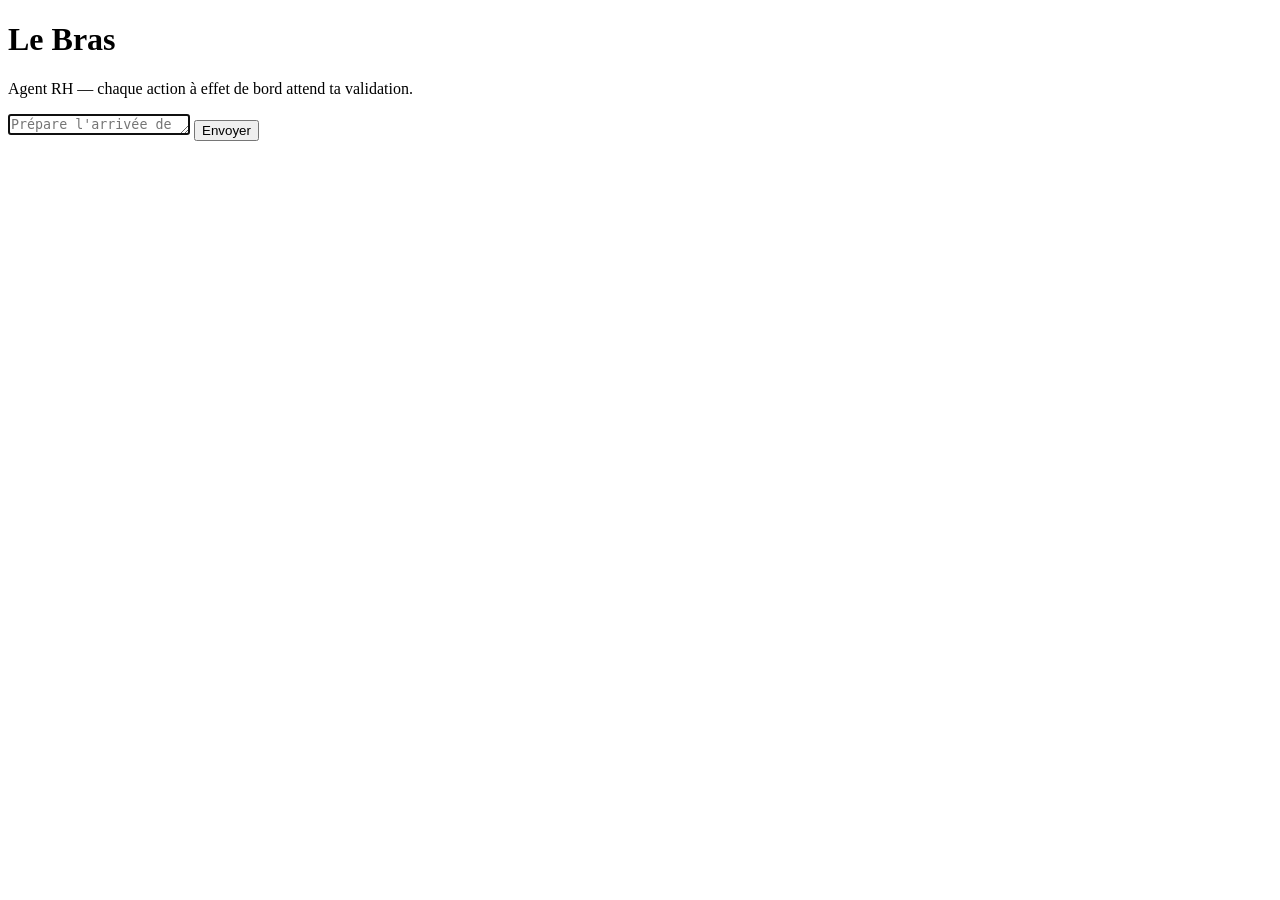
==== frontend/index.html @ 95f94cb2 "feat: add minimalist frontend, serve it via FastAPI static files Adds frontend/ (index.html, style.c" ====
<!doctype html>
<html lang="fr">
<head>
  <meta charset="utf-8" />
  <meta name="viewport" content="width=device-width, initial-scale=1" />
  <title>Le Bras</title>
  <link rel="stylesheet" href="/static/style.css" />
</head>
<body>
  <div class="app">
    <header class="app__header">
      <h1>Le Bras</h1>
      <p class="app__subtitle">Agent RH — chaque action à effet de bord attend ta validation.</p>
    </header>

    <main id="thread" class="thread" aria-live="polite"></main>

    <form id="composer" class="composer">
      <textarea
        id="message"
        class="composer__input"
        rows="1"
        placeholder="Prépare l'arrivée de Panaki le 1er septembre…"
        autofocus
      ></textarea>
      <button type="submit" class="composer__submit" id="submit">Envoyer</button>
    </form>
  </div>

  <script src="/static/app.js"></script>
</body>
</html>
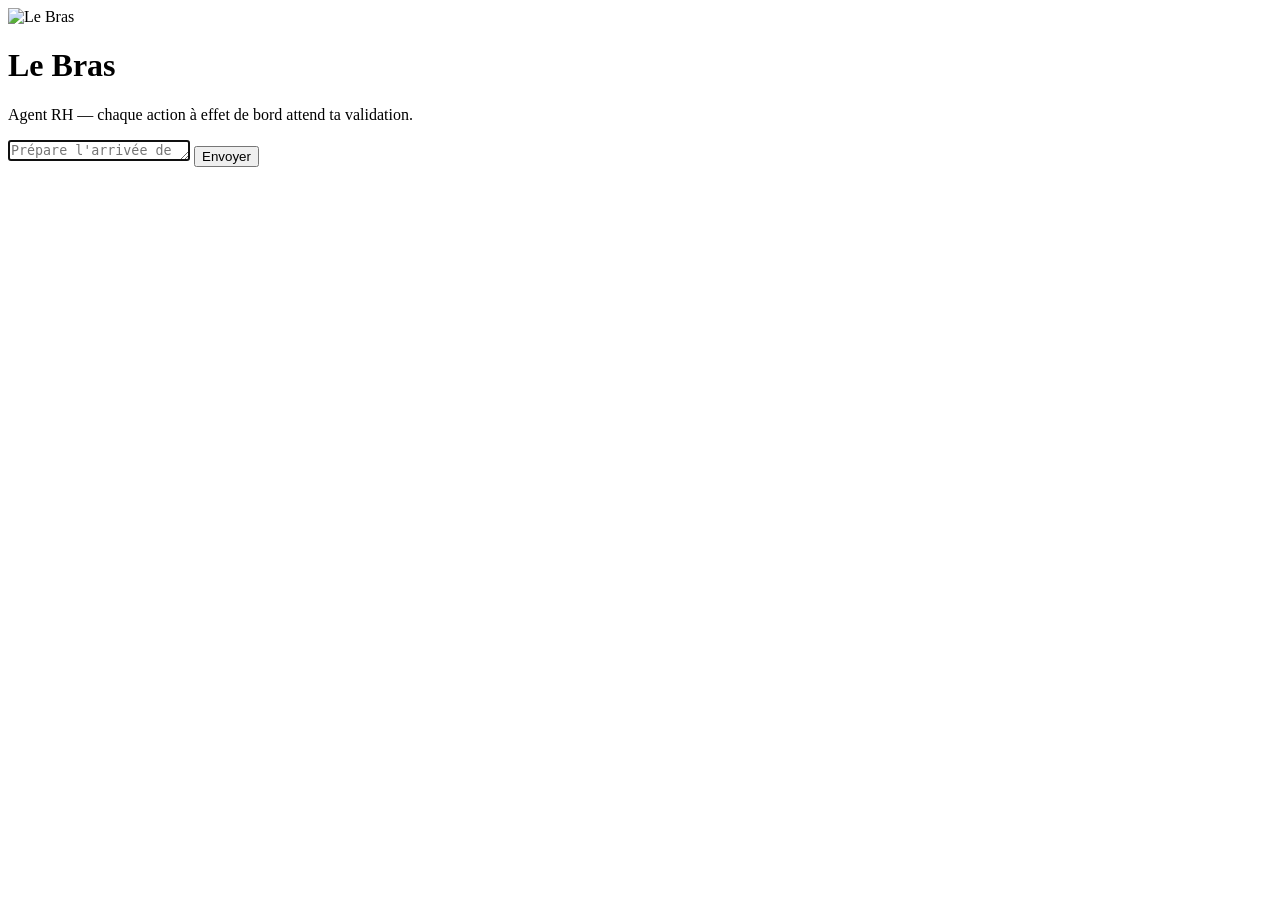
==== commit 6947eb3b: "feat: add Le Bras logo to header and favicon Downscaled from the 1.6MB source PNG to 256x256 (header" ====
--- a/frontend/index.html
+++ b/frontend/index.html
@@ -4,12 +4,16 @@
   <meta charset="utf-8" />
   <meta name="viewport" content="width=device-width, initial-scale=1" />
   <title>Le Bras</title>
+  <link rel="icon" type="image/png" href="/static/assets/favicon.png" />
   <link rel="stylesheet" href="/static/style.css" />
 </head>
 <body>
   <div class="app">
     <header class="app__header">
-      <h1>Le Bras</h1>
+      <div class="app__brand">
+        <img src="/static/assets/logo.png" alt="Le Bras" class="app__logo" />
+        <h1>Le Bras</h1>
+      </div>
       <p class="app__subtitle">Agent RH — chaque action à effet de bord attend ta validation.</p>
     </header>
 
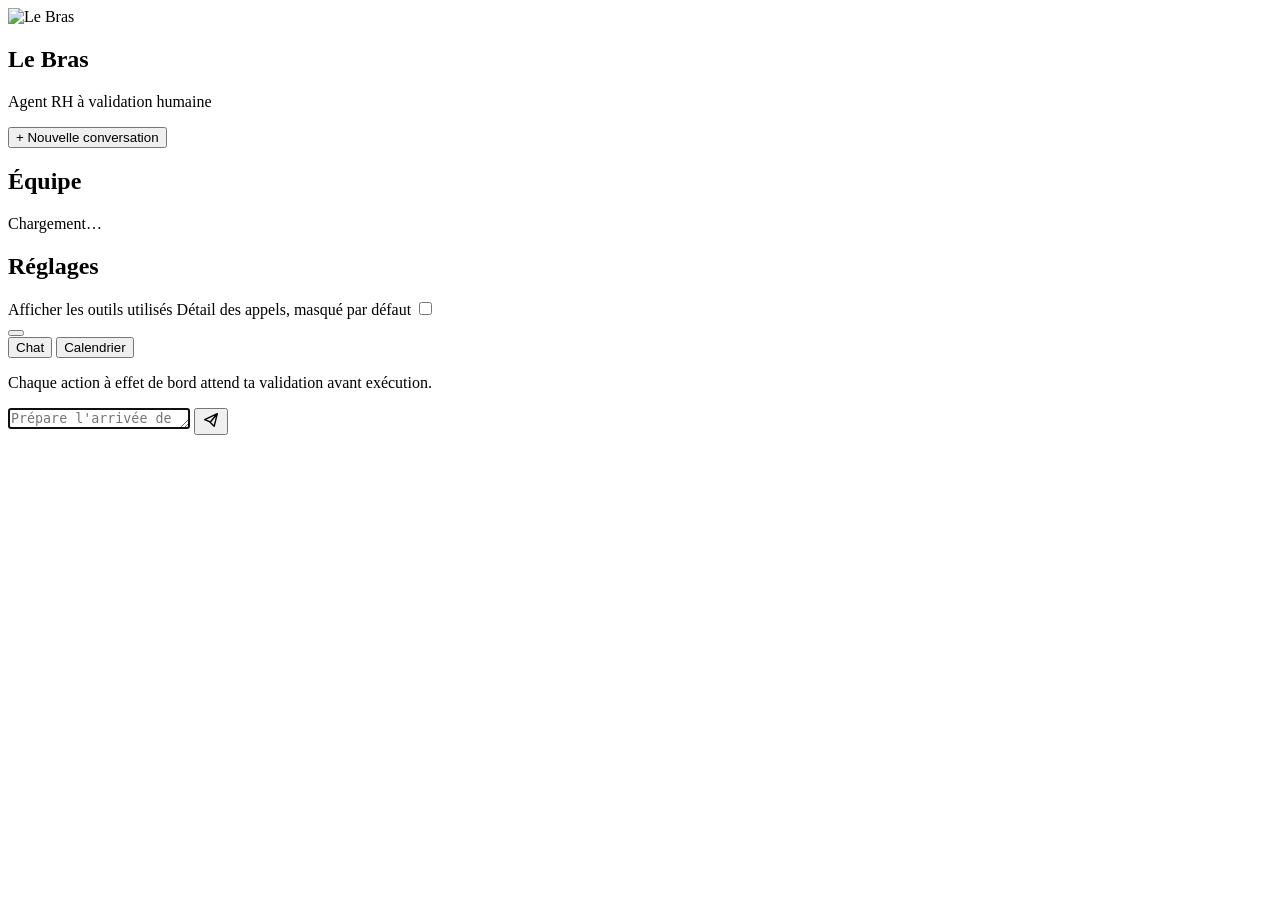
==== commit 2916f55e: "feat: redesign layout with sidebar and main content area - Introduced a sidebar for navigation and t" ====
--- a/frontend/index.html
+++ b/frontend/index.html
@@ -9,26 +9,93 @@
 </head>
 <body>
   <div class="app">
-    <header class="app__header">
-      <div class="app__brand">
-        <img src="/static/assets/logo.png" alt="Le Bras" class="app__logo" />
-        <h1>Le Bras</h1>
+    <aside class="sidebar">
+      <div class="sidebar__brand">
+        <img src="/static/assets/logo.png" alt="Le Bras" class="sidebar__logo" />
+        <div>
+          <h1>Le Bras</h1>
+          <p class="sidebar__tagline">Agent RH à validation humaine</p>
+        </div>
       </div>
-      <p class="app__subtitle">Agent RH — chaque action à effet de bord attend ta validation.</p>
-    </header>
 
-    <main id="thread" class="thread" aria-live="polite"></main>
+      <button type="button" id="new-chat" class="sidebar__new-chat">
+        + Nouvelle conversation
+      </button>
 
-    <form id="composer" class="composer">
-      <textarea
-        id="message"
-        class="composer__input"
-        rows="1"
-        placeholder="Prépare l'arrivée de Panaki le 1er septembre…"
-        autofocus
-      ></textarea>
-      <button type="submit" class="composer__submit" id="submit">Envoyer</button>
-    </form>
+      <div class="sidebar__section">
+        <h2 class="sidebar__heading">Équipe</h2>
+        <div id="team" class="team">
+          <p class="team__loading">Chargement…</p>
+        </div>
+      </div>
+
+      <div class="sidebar__section sidebar__section--pinned">
+        <h2 class="sidebar__heading">Réglages</h2>
+        <label class="toggle">
+          <span class="toggle__label">
+            Afficher les outils utilisés
+            <span class="toggle__hint">Détail des appels, masqué par défaut</span>
+          </span>
+          <input type="checkbox" id="show-tools" class="toggle__input" />
+          <span class="toggle__switch"></span>
+        </label>
+      </div>
+    </aside>
+
+    <main class="main">
+      <header class="main__header">
+        <button type="button" id="sidebar-toggle" class="sidebar-toggle" aria-label="Afficher l'équipe">
+          <span></span><span></span><span></span>
+        </button>
+
+        <nav class="view-switch" role="tablist">
+          <button type="button" id="tab-chat" class="view-switch__tab" role="tab" aria-selected="true">Chat</button>
+          <button type="button" id="tab-calendar" class="view-switch__tab" role="tab" aria-selected="false">Calendrier</button>
+        </nav>
+
+        <p class="main__subtitle">Chaque action à effet de bord attend ta validation avant exécution.</p>
+      </header>
+
+      <section id="chat-view" class="view">
+        <div id="thread" class="thread" aria-live="polite"></div>
+
+        <form id="composer" class="composer">
+          <textarea
+            id="message"
+            class="composer__input"
+            rows="1"
+            placeholder="Prépare l'arrivée de Panaki le 1er septembre…"
+            autofocus
+          ></textarea>
+          <button type="submit" class="composer__submit" id="submit" aria-label="Envoyer">
+            <svg viewBox="0 0 20 20" width="18" height="18" fill="none" aria-hidden="true">
+              <path d="M17 3 3 9.5l6 2.5m8-9-3.5 14L9 12.5m8-9.5L9 12.5" stroke="currentColor" stroke-width="1.6" stroke-linecap="round" stroke-linejoin="round"/>
+            </svg>
+          </button>
+        </form>
+      </section>
+
+      <section id="calendar-view" class="view calendar" hidden>
+        <div class="calendar__toolbar">
+          <div class="calendar__nav">
+            <button type="button" id="calendar-prev" class="calendar__nav-btn" aria-label="Mois précédent">‹</button>
+            <h2 id="calendar-label" class="calendar__label"></h2>
+            <button type="button" id="calendar-next" class="calendar__nav-btn" aria-label="Mois suivant">›</button>
+          </div>
+          <button type="button" id="calendar-today" class="calendar__today">Aujourd'hui</button>
+        </div>
+        <div id="calendar-legend" class="calendar__legend"></div>
+        <div id="calendar-grid" class="calendar__grid"></div>
+
+        <div id="calendar-day-detail" class="calendar__detail" hidden>
+          <div class="calendar__detail-head">
+            <h3 id="calendar-detail-title"></h3>
+            <button type="button" id="calendar-detail-close" class="calendar__detail-close" aria-label="Fermer">×</button>
+          </div>
+          <div id="calendar-detail-list" class="calendar__detail-list"></div>
+        </div>
+      </section>
+    </main>
   </div>
 
   <script src="/static/app.js"></script>
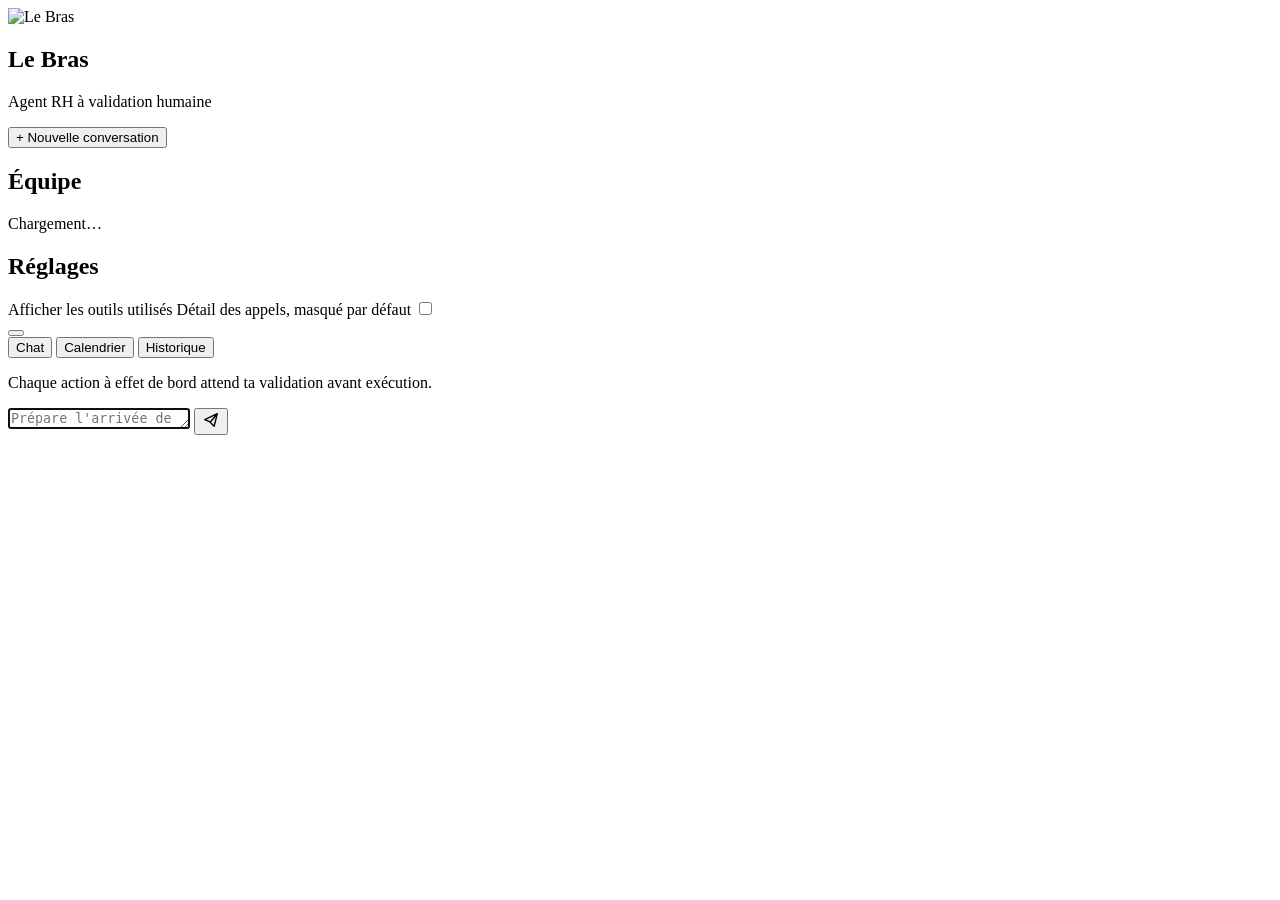
==== commit df3a5926: "feat: implement action approval and rejection with history tracking" ====
--- a/frontend/index.html
+++ b/frontend/index.html
@@ -51,6 +51,7 @@
         <nav class="view-switch" role="tablist">
           <button type="button" id="tab-chat" class="view-switch__tab" role="tab" aria-selected="true">Chat</button>
           <button type="button" id="tab-calendar" class="view-switch__tab" role="tab" aria-selected="false">Calendrier</button>
+          <button type="button" id="tab-history" class="view-switch__tab" role="tab" aria-selected="false">Historique</button>
         </nav>
 
         <p class="main__subtitle">Chaque action à effet de bord attend ta validation avant exécution.</p>
@@ -95,6 +96,14 @@
           <div id="calendar-detail-list" class="calendar__detail-list"></div>
         </div>
       </section>
+
+      <section id="history-view" class="view history" hidden>
+        <div class="history__toolbar">
+          <h2 class="history__title">Journal d'audit</h2>
+          <button type="button" id="history-refresh" class="calendar__today">Rafraîchir</button>
+        </div>
+        <div id="history-list" class="history__list"></div>
+      </section>
     </main>
   </div>
 
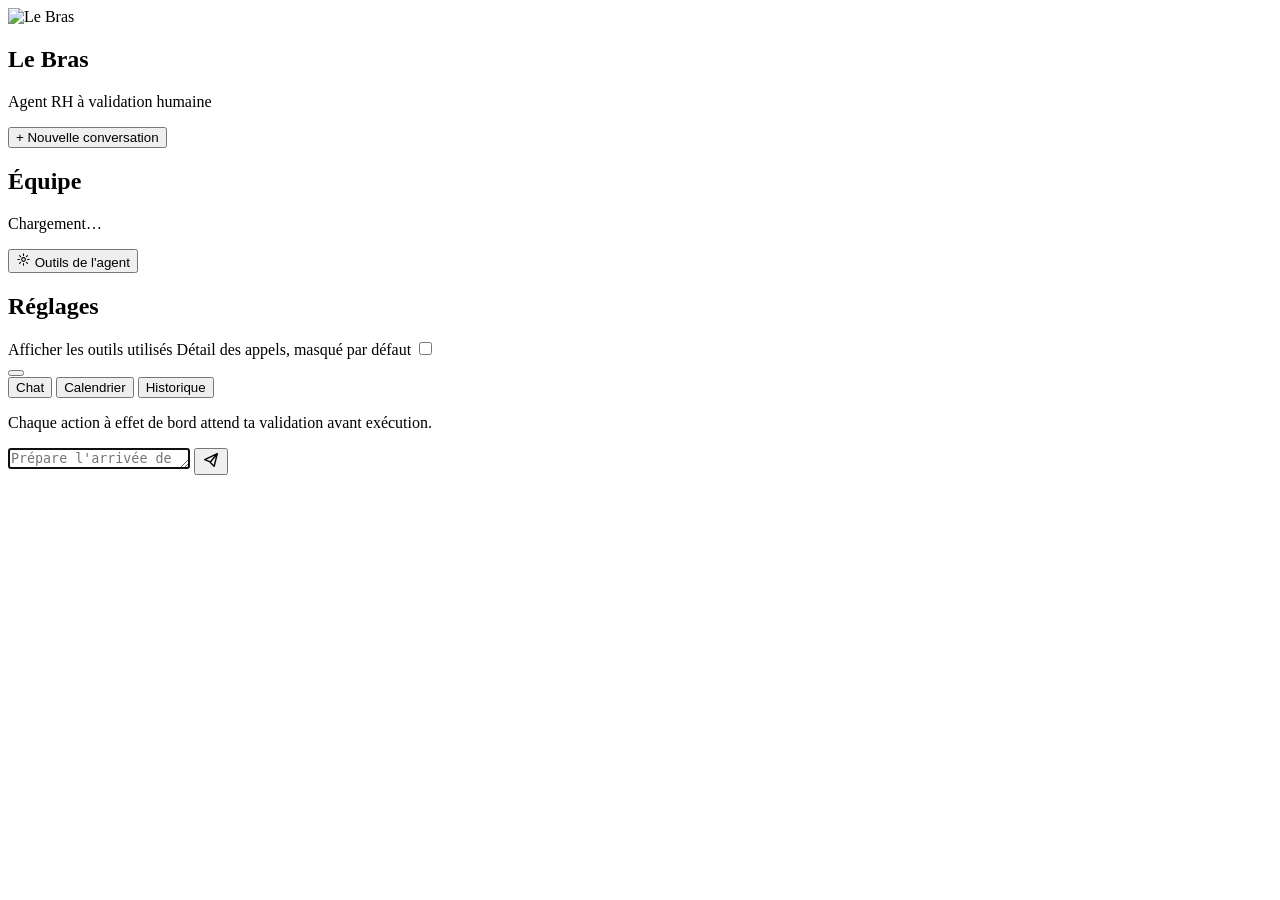
==== commit 0f8754f6: "feat: add toggleable tools feature with dynamic enabling/disabling" ====
--- a/frontend/index.html
+++ b/frontend/index.html
@@ -30,6 +30,17 @@
       </div>
 
       <div class="sidebar__section sidebar__section--pinned">
+        <button type="button" id="tools-settings-toggle" class="sidebar__settings-toggle" aria-expanded="false">
+          <svg viewBox="0 0 20 20" width="15" height="15" fill="none" aria-hidden="true">
+            <circle cx="10" cy="10" r="2.5" stroke="currentColor" stroke-width="1.4"/>
+            <path d="M10 2.5v2M10 15.5v2M17.5 10h-2M4.5 10h-2M15.3 4.7l-1.4 1.4M6.1 13.9l-1.4 1.4M15.3 15.3l-1.4-1.4M6.1 6.1 4.7 4.7" stroke="currentColor" stroke-width="1.4" stroke-linecap="round"/>
+          </svg>
+          <span>Outils de l'agent</span>
+        </button>
+        <div id="tools-panel" class="tools-panel" hidden>
+          <p class="team__loading">Chargement…</p>
+        </div>
+
         <h2 class="sidebar__heading">Réglages</h2>
         <label class="toggle">
           <span class="toggle__label">
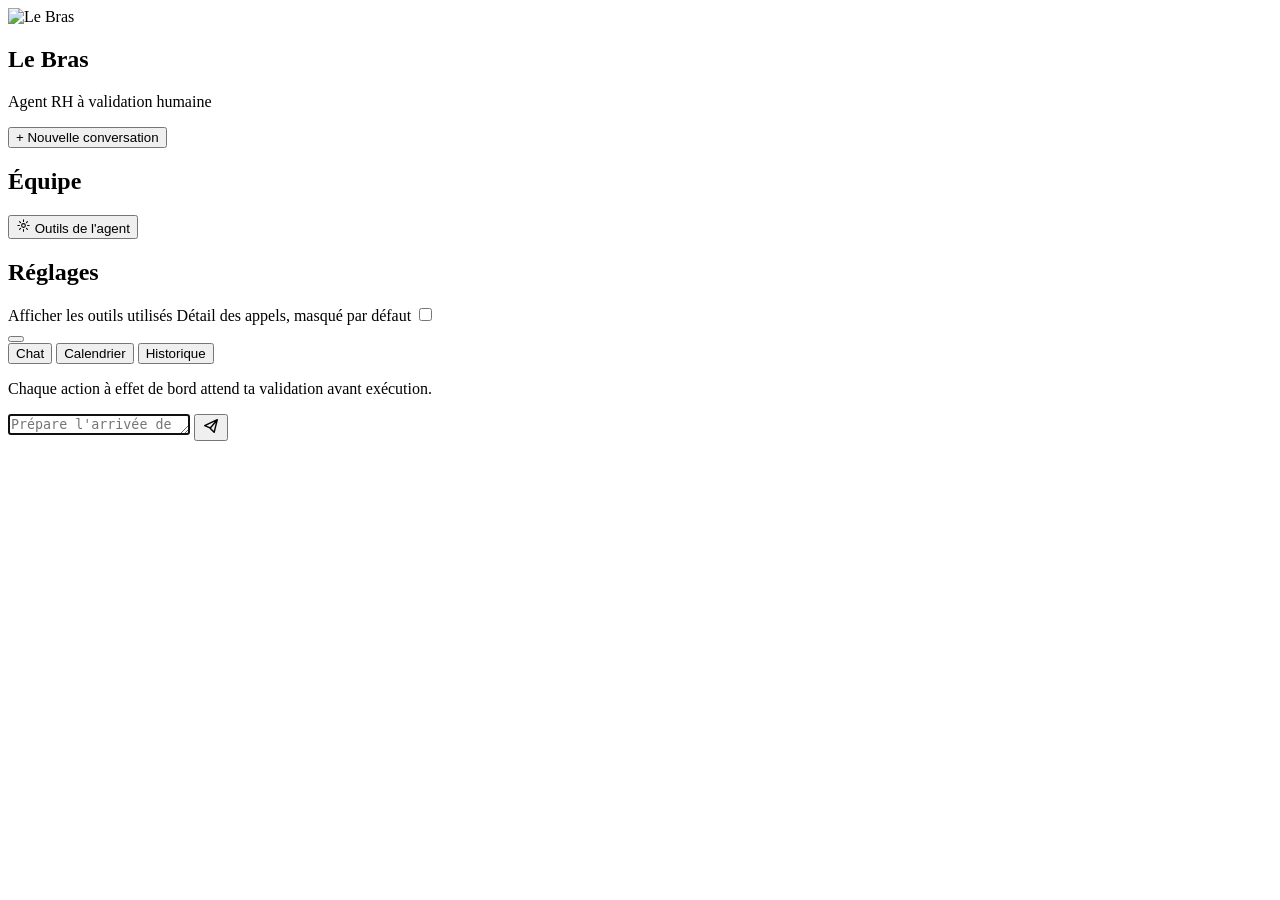
==== commit 5b9e2be4: "feat: enhance loading states with skeleton screens and improve status styling" ====
--- a/frontend/index.html
+++ b/frontend/index.html
@@ -25,7 +25,9 @@
       <div class="sidebar__section">
         <h2 class="sidebar__heading">Équipe</h2>
         <div id="team" class="team">
-          <p class="team__loading">Chargement…</p>
+          <div class="skeleton skeleton--row"></div>
+          <div class="skeleton skeleton--row"></div>
+          <div class="skeleton skeleton--row"></div>
         </div>
       </div>
 
@@ -38,7 +40,9 @@
           <span>Outils de l'agent</span>
         </button>
         <div id="tools-panel" class="tools-panel" hidden>
-          <p class="team__loading">Chargement…</p>
+          <div class="skeleton skeleton--row"></div>
+          <div class="skeleton skeleton--row"></div>
+          <div class="skeleton skeleton--row"></div>
         </div>
 
         <h2 class="sidebar__heading">Réglages</h2>
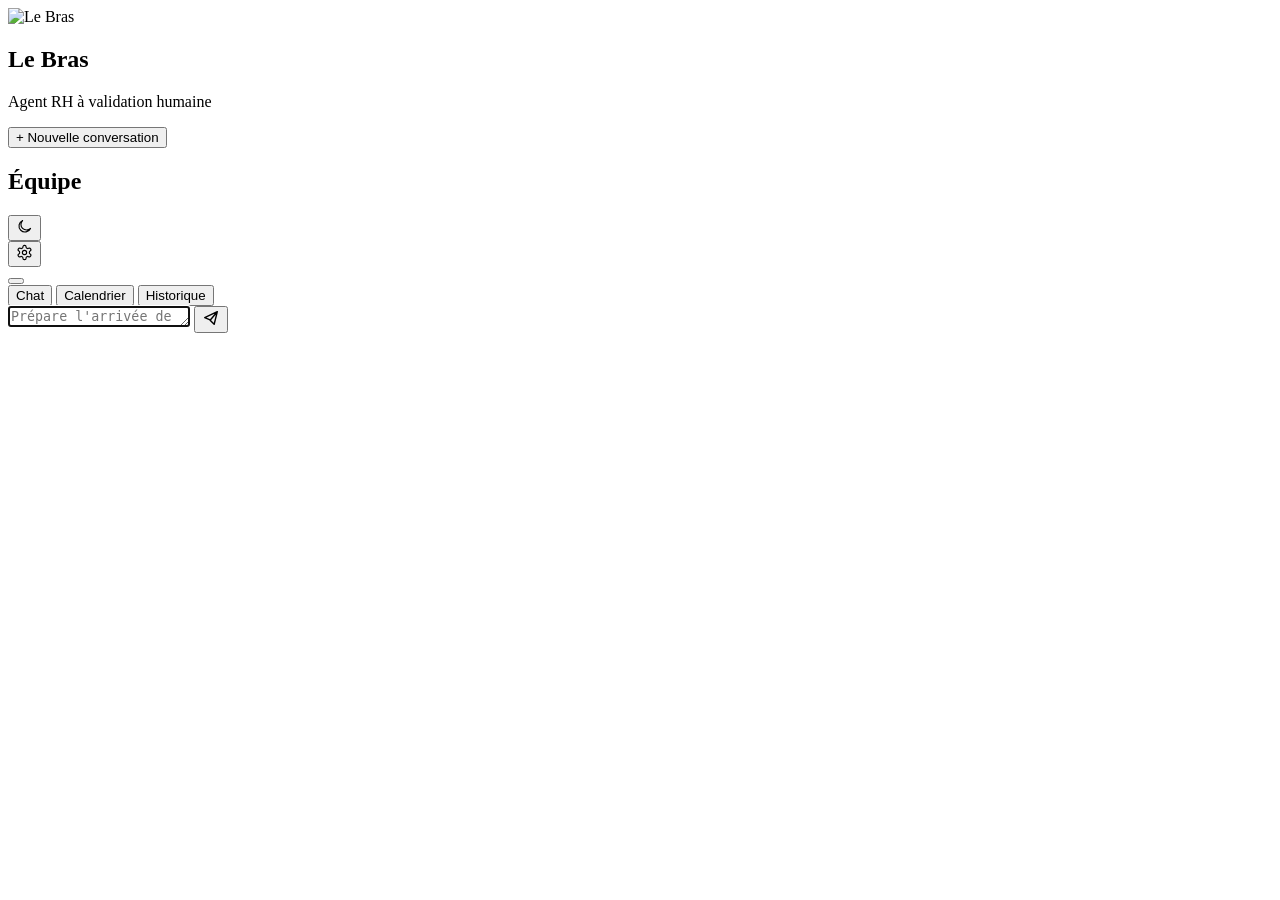
==== commit cf568132: "feat: redesign frontend and restore conversations on load - Sidebar: collapsible drawer closed by de" ====
--- a/frontend/index.html
+++ b/frontend/index.html
@@ -6,6 +6,17 @@
   <title>Le Bras</title>
   <link rel="icon" type="image/png" href="/static/assets/favicon.png" />
   <link rel="stylesheet" href="/static/style.css" />
+  <script>
+    // Applique le thème choisi avant le premier rendu, pour éviter un
+    // flash du mauvais thème. localStorage seul (pas de cookie/serveur) :
+    // le choix est local au navigateur.
+    (function () {
+      var saved = localStorage.getItem("le-bras:theme");
+      if (saved === "light" || saved === "dark") {
+        document.documentElement.setAttribute("data-theme", saved);
+      }
+    })();
+  </script>
 </head>
 <body>
   <div class="app">
@@ -32,34 +43,65 @@
       </div>
 
       <div class="sidebar__section sidebar__section--pinned">
-        <button type="button" id="tools-settings-toggle" class="sidebar__settings-toggle" aria-expanded="false">
-          <svg viewBox="0 0 20 20" width="15" height="15" fill="none" aria-hidden="true">
-            <circle cx="10" cy="10" r="2.5" stroke="currentColor" stroke-width="1.4"/>
-            <path d="M10 2.5v2M10 15.5v2M17.5 10h-2M4.5 10h-2M15.3 4.7l-1.4 1.4M6.1 13.9l-1.4 1.4M15.3 15.3l-1.4-1.4M6.1 6.1 4.7 4.7" stroke="currentColor" stroke-width="1.4" stroke-linecap="round"/>
-          </svg>
-          <span>Outils de l'agent</span>
-        </button>
-        <div id="tools-panel" class="tools-panel" hidden>
-          <div class="skeleton skeleton--row"></div>
-          <div class="skeleton skeleton--row"></div>
-          <div class="skeleton skeleton--row"></div>
+        <div class="sidebar__footer">
+          <button
+            type="button"
+            id="theme-toggle"
+            class="sidebar__gear"
+            aria-label="Basculer entre thème clair et sombre"
+            title="Thème clair / sombre"
+          >
+            <!-- hidden/visible piloté en JS via style.display, pas l'attribut
+                 HTML "hidden" (peu fiable sur <svg>, namespace différent) -->
+            <svg id="theme-icon-sun" viewBox="0 0 24 24" width="17" height="17" fill="none" aria-hidden="true" style="display: none">
+              <circle cx="12" cy="12" r="4" stroke="currentColor" stroke-width="1.6"/>
+              <path d="M12 2v2M12 20v2M4.2 4.2l1.4 1.4M18.4 18.4l1.4 1.4M2 12h2M20 12h2M4.2 19.8l1.4-1.4M18.4 5.6l1.4-1.4" stroke="currentColor" stroke-width="1.6" stroke-linecap="round"/>
+            </svg>
+            <svg id="theme-icon-moon" viewBox="0 0 24 24" width="17" height="17" fill="none" aria-hidden="true">
+              <path d="M20.5 14.7A8.5 8.5 0 1 1 9.3 3.5a6.7 6.7 0 0 0 11.2 11.2Z" stroke="currentColor" stroke-width="1.6" stroke-linejoin="round"/>
+            </svg>
+          </button>
+
+          <div class="tools-popover">
+            <button
+              type="button"
+              id="tools-settings-toggle"
+              class="sidebar__gear"
+              aria-expanded="false"
+              aria-label="Outils de l'agent"
+              title="Outils de l'agent"
+            >
+              <svg viewBox="0 0 24 24" width="17" height="17" fill="none" aria-hidden="true">
+                <path d="M12.22 2h-.44a2 2 0 0 0-2 2v.18a2 2 0 0 1-1 1.73l-.43.25a2 2 0 0 1-2 0l-.15-.08a2 2 0 0 0-2.73.73l-.22.38a2 2 0 0 0 .73 2.73l.15.1a2 2 0 0 1 1 1.72v.51a2 2 0 0 1-1 1.74l-.15.09a2 2 0 0 0-.73 2.73l.22.38a2 2 0 0 0 2.73.73l.15-.08a2 2 0 0 1 2 0l.43.25a2 2 0 0 1 1 1.73V20a2 2 0 0 0 2 2h.44a2 2 0 0 0 2-2v-.18a2 2 0 0 1 1-1.73l.43-.25a2 2 0 0 1 2 0l.15.08a2 2 0 0 0 2.73-.73l.22-.39a2 2 0 0 0-.73-2.73l-.15-.08a2 2 0 0 1-1-1.74v-.5a2 2 0 0 1 1-1.74l.15-.09a2 2 0 0 0 .73-2.73l-.22-.38a2 2 0 0 0-2.73-.73l-.15.08a2 2 0 0 1-2 0l-.43-.25a2 2 0 0 1-1-1.73V4a2 2 0 0 0-2-2z" stroke="currentColor" stroke-width="1.6" stroke-linecap="round" stroke-linejoin="round"/>
+                <circle cx="12" cy="12" r="3" stroke="currentColor" stroke-width="1.6"/>
+              </svg>
+            </button>
+            <div id="tools-panel-wrap" class="tools-panel-wrap" hidden>
+              <h3 class="tools-panel__title">Outils de l'agent</h3>
+              <div id="tools-panel" class="tools-panel">
+                <div class="skeleton skeleton--row"></div>
+                <div class="skeleton skeleton--row"></div>
+                <div class="skeleton skeleton--row"></div>
+              </div>
+
+              <h3 class="tools-panel__title tools-panel__title--settings">Réglages</h3>
+              <label class="toggle">
+                <span class="toggle__label">
+                  Afficher les outils utilisés
+                  <span class="toggle__hint">Détail des appels, masqué par défaut</span>
+                </span>
+                <input type="checkbox" id="show-tools" class="toggle__input" />
+                <span class="toggle__switch"></span>
+              </label>
+            </div>
+          </div>
         </div>
-
-        <h2 class="sidebar__heading">Réglages</h2>
-        <label class="toggle">
-          <span class="toggle__label">
-            Afficher les outils utilisés
-            <span class="toggle__hint">Détail des appels, masqué par défaut</span>
-          </span>
-          <input type="checkbox" id="show-tools" class="toggle__input" />
-          <span class="toggle__switch"></span>
-        </label>
       </div>
     </aside>
 
     <main class="main">
       <header class="main__header">
-        <button type="button" id="sidebar-toggle" class="sidebar-toggle" aria-label="Afficher l'équipe">
+        <button type="button" id="sidebar-toggle" class="sidebar-toggle" aria-label="Afficher l'équipe" aria-expanded="false">
           <span></span><span></span><span></span>
         </button>
 
@@ -68,11 +110,9 @@
           <button type="button" id="tab-calendar" class="view-switch__tab" role="tab" aria-selected="false">Calendrier</button>
           <button type="button" id="tab-history" class="view-switch__tab" role="tab" aria-selected="false">Historique</button>
         </nav>
-
-        <p class="main__subtitle">Chaque action à effet de bord attend ta validation avant exécution.</p>
       </header>
 
-      <section id="chat-view" class="view">
+      <section id="chat-view" class="view chat-view--empty">
         <div id="thread" class="thread" aria-live="polite"></div>
 
         <form id="composer" class="composer">
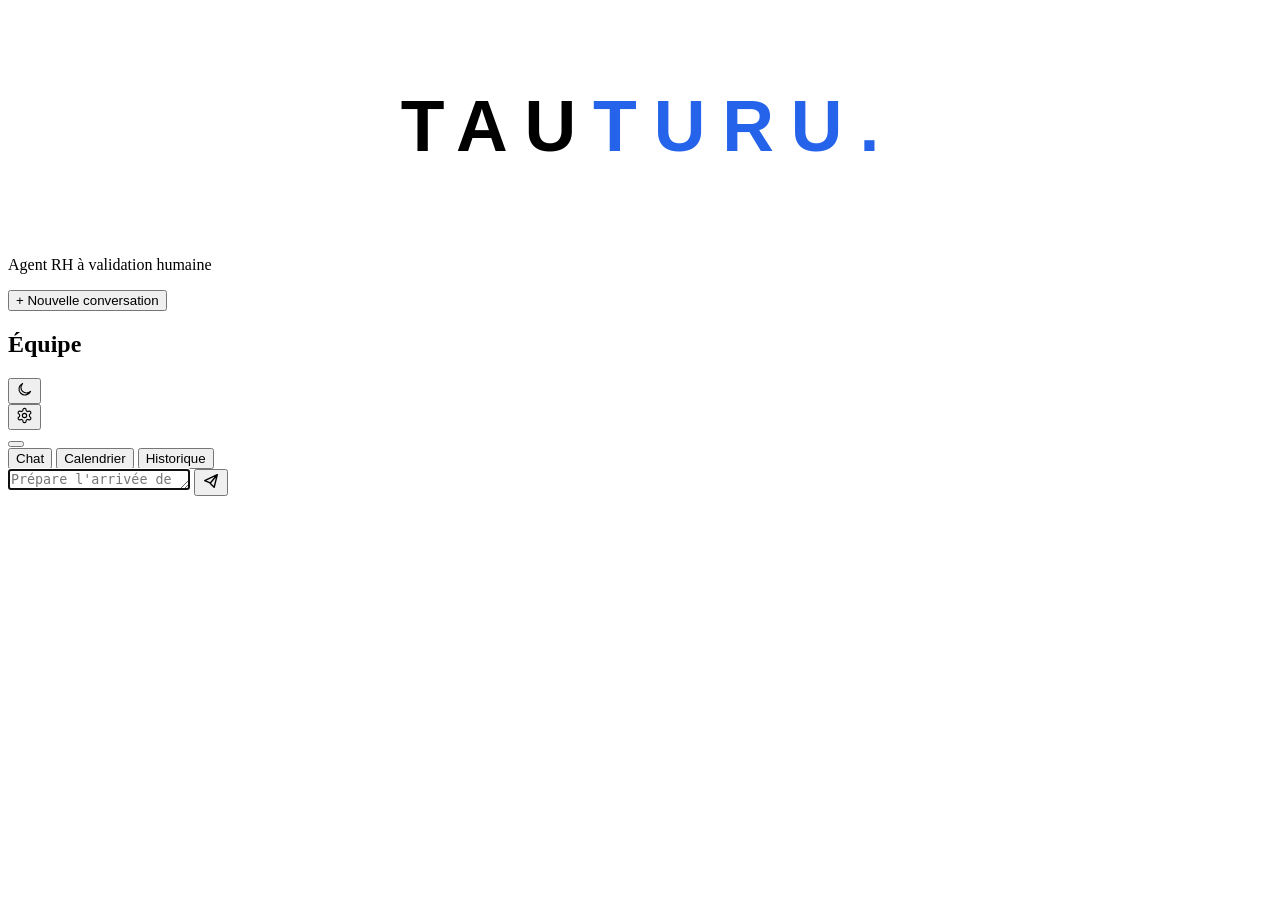
==== commit 02ea5e7e: "feat: rebrand frontend from Le Bras to Tauturu New wordmark logo (inline SVG so it adapts to light/d" ====
--- a/frontend/index.html
+++ b/frontend/index.html
@@ -3,8 +3,9 @@
 <head>
   <meta charset="utf-8" />
   <meta name="viewport" content="width=device-width, initial-scale=1" />
-  <title>Le Bras</title>
-  <link rel="icon" type="image/png" href="/static/assets/favicon.png" />
+  <title>Tauturu</title>
+  <link rel="icon" type="image/svg+xml" href="/static/assets/favicon.svg" />
+  <link rel="alternate icon" type="image/png" href="/static/assets/favicon.png" />
   <link rel="stylesheet" href="/static/style.css" />
   <script>
     // Applique le thème choisi avant le premier rendu, pour éviter un
@@ -22,9 +23,12 @@
   <div class="app">
     <aside class="sidebar">
       <div class="sidebar__brand">
-        <img src="/static/assets/logo.png" alt="Le Bras" class="sidebar__logo" />
         <div>
-          <h1>Le Bras</h1>
+          <h1 class="sidebar__logo">
+            <svg viewBox="0 0 600 100" xmlns="http://www.w3.org/2000/svg" role="img" aria-label="Tauturu">
+              <text x="300" y="62" text-anchor="middle" font-family="-apple-system, 'Segoe UI', Helvetica, Arial, sans-serif" font-weight="600" font-size="34" letter-spacing="8" fill="currentColor">TAU<tspan fill="#2563eb">TURU</tspan><tspan fill="#2563eb" letter-spacing="0">.</tspan></text>
+            </svg>
+          </h1>
           <p class="sidebar__tagline">Agent RH à validation humaine</p>
         </div>
       </div>
